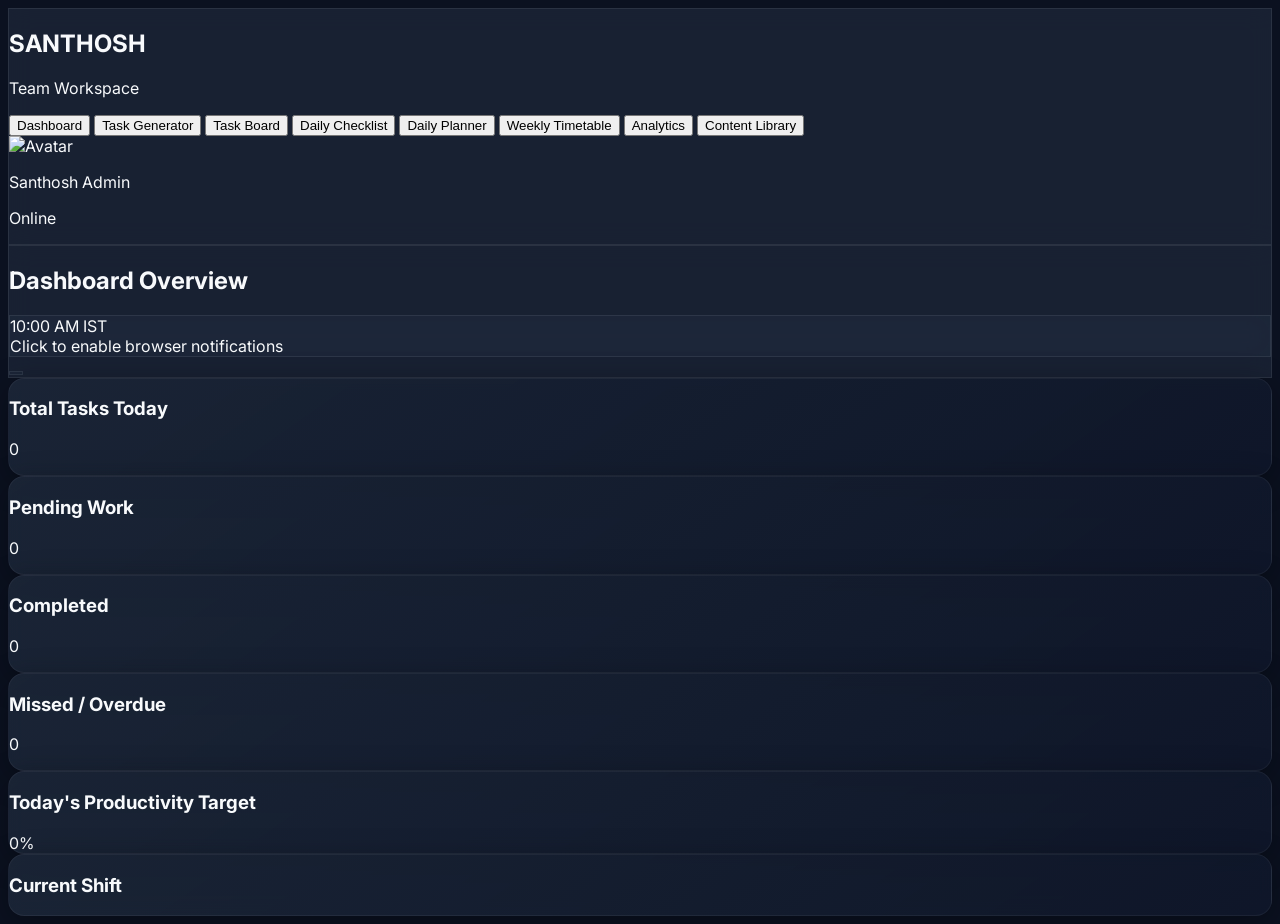
==== ALP Task/index.html @ 0aaf1f65 "Create index.html" ====
<!DOCTYPE html>
<html lang="en" class="dark">
<head>
    <meta charset="UTF-8">
    <meta name="viewport" content="width=device-width, initial-scale=1.0">
    <title>Santhosh Team | Operations Hub</title>
    
    <!-- Tailwind CSS -->
    <script src="https://cdn.tailwindcss.com"></script>
    <script>
        tailwind.config = {
            darkMode: 'class',
            theme: {
                extend: {
                    colors: {
                        dark: '#0f172a',
                        darker: '#0b1120',
                        primary: '#6366f1',
                        accent: '#8b5cf6',
                        success: '#10b981',
                        warning: '#f59e0b',
                        danger: '#ef4444'
                    },
                    fontFamily: {
                        sans: ['Inter', 'sans-serif'],
                    }
                }
            }
        }
    </script>
    
    <!-- Phosphor Icons & Chart.js & Fonts -->
    <script src="https://unpkg.com/@phosphor-icons/web"></script>
    <script src="https://cdn.jsdelivr.net/npm/chart.js"></script>
    <link href="https://fonts.googleapis.com/css2?family=Inter:wght@300;400;500;600;700&display=swap" rel="stylesheet">
    
    <style>
        body { font-family: 'Inter', sans-serif; background-color: #0b1120; color: #f8fafc; }
        
        .glass { background: rgba(30, 41, 59, 0.7); backdrop-filter: blur(12px); -webkit-backdrop-filter: blur(12px); border: 1px solid rgba(255, 255, 255, 0.08); }
        .glass-card { background: linear-gradient(145deg, rgba(30,41,59,0.8) 0%, rgba(15,23,42,0.9) 100%); box-shadow: 0 8px 32px 0 rgba(0, 0, 0, 0.3); backdrop-filter: blur(8px); border: 1px solid rgba(255, 255, 255, 0.05); border-radius: 1rem; }

        ::-webkit-scrollbar { width: 6px; height: 6px; }
        ::-webkit-scrollbar-track { background: #0f172a; }
        ::-webkit-scrollbar-thumb { background: #334155; border-radius: 3px; }
        ::-webkit-scrollbar-thumb:hover { background: #475569; }

        .kanban-col-content { min-height: 200px; max-height: calc(100vh - 280px); overflow-y: auto; padding-bottom: 2rem; }
        .view-section { display: none; animation: fadeIn 0.3s ease-in-out; }
        .view-section.active { display: block; }
        @keyframes fadeIn { from { opacity: 0; transform: translateY(5px); } to { opacity: 1; transform: translateY(0); } }

        .task-card { transition: transform 0.2s, box-shadow 0.2s; }
        .task-card:hover { transform: translateY(-2px); box-shadow: 0 4px 12px rgba(0,0,0,0.2); }

        /* Smooth checkbox transition */
        .strike-transition { transition: color 0.3s ease, text-decoration-color 0.3s ease; }

        #toast-container { position: fixed; bottom: 20px; right: 20px; z-index: 9999; display: flex; flex-direction: column; gap: 10px; }
        .toast { padding: 12px 20px; border-radius: 8px; background: #1e293b; color: white; box-shadow: 0 10px 15px -3px rgba(0,0,0,0.5); border-left: 4px solid #6366f1; animation: slideIn 0.3s ease-out forwards, fadeOut 0.3s ease-in forwards 3s; display: flex; align-items: center; gap: 10px; }
        .toast.success { border-color: #10b981; }
        .toast.error { border-color: #ef4444; }
        .toast.warning { border-color: #f59e0b; }
        @keyframes slideIn { from { transform: translateX(100%); opacity: 0; } to { transform: translateX(0); opacity: 1; } }
        @keyframes fadeOut { from { opacity: 1; } to { opacity: 0; } }
    </style>
</head>
<body class="h-screen overflow-hidden flex">

    <aside class="w-64 glass border-r border-slate-800 flex flex-col justify-between h-full z-20 shrink-0 hidden md:flex transition-all duration-300">
        <div>
            <div class="h-20 flex items-center px-6 border-b border-slate-800/50">
                <div class="w-10 h-10 rounded-xl bg-gradient-to-br from-primary to-accent flex items-center justify-center shadow-lg shadow-primary/30">
                    <i class="ph-bold ph-planet text-white text-xl"></i>
                </div>
                <div class="ml-3">
                    <h1 class="text-sm font-bold tracking-wide text-white">SANTHOSH</h1>
                    <p class="text-xs text-slate-400">Team Workspace</p>
                </div>
            </div>

            <nav class="p-4 space-y-1 mt-4">
                <button onclick="switchView('dashboard')" class="nav-link active w-full flex items-center gap-3 px-4 py-3 bg-white/10 text-white font-medium hover:bg-white/5 rounded-xl transition-colors">
                    <i class="ph ph-squares-four text-xl"></i> Dashboard
                </button>
                <button onclick="switchView('generator')" class="nav-link w-full flex items-center gap-3 px-4 py-3 text-slate-400 hover:text-white hover:bg-white/5 rounded-xl transition-colors">
                    <i class="ph ph-magic-wand text-xl"></i> Task Generator
                </button>
                <button onclick="switchView('kanban')" class="nav-link w-full flex items-center gap-3 px-4 py-3 text-slate-400 hover:text-white hover:bg-white/5 rounded-xl transition-colors">
                    <i class="ph ph-kanban text-xl"></i> Task Board
                </button>
                <button onclick="switchView('checklist')" class="nav-link w-full flex items-center gap-3 px-4 py-3 text-slate-400 hover:text-white hover:bg-white/5 rounded-xl transition-colors">
                    <i class="ph ph-check-square-offset text-xl"></i> Daily Checklist
                </button>
                <button onclick="switchView('planner')" class="nav-link w-full flex items-center gap-3 px-4 py-3 text-slate-400 hover:text-white hover:bg-white/5 rounded-xl transition-colors">
                    <i class="ph ph-calendar-check text-xl"></i> Daily Planner
                </button>
                <button onclick="switchView('timetable')" class="nav-link w-full flex items-center gap-3 px-4 py-3 text-slate-400 hover:text-white hover:bg-white/5 rounded-xl transition-colors">
                    <i class="ph ph-table text-xl"></i> Weekly Timetable
                </button>
                <button onclick="switchView('analytics')" class="nav-link w-full flex items-center gap-3 px-4 py-3 text-slate-400 hover:text-white hover:bg-white/5 rounded-xl transition-colors">
                    <i class="ph ph-chart-line-up text-xl"></i> Analytics
                </button>
                <button onclick="switchView('content')" class="nav-link w-full flex items-center gap-3 px-4 py-3 text-slate-400 hover:text-white hover:bg-white/5 rounded-xl transition-colors">
                    <i class="ph ph-video-camera text-xl"></i> Content Library
                </button>
            </nav>
        </div>

        <div class="p-4 border-t border-slate-800/50">
            <div class="flex items-center gap-3 px-4 py-2 hover:bg-white/5 rounded-xl transition cursor-pointer">
                <img src="https://api.dicebear.com/7.x/avataaars/svg?seed=Santhosh&backgroundColor=6366f1" class="w-10 h-10 rounded-full bg-slate-800 border border-slate-600" alt="Avatar">
                <div>
                    <p class="text-sm font-semibold text-white">Santhosh Admin</p>
                    <p class="text-xs text-success flex items-center gap-1"><span class="w-2 h-2 rounded-full bg-success"></span> Online</p>
                </div>
            </div>
        </div>
    </aside>

    <main class="flex-1 flex flex-col h-full relative overflow-hidden bg-[url('https://www.transparenttextures.com/patterns/cubes.png')] bg-fixed">
        <header class="h-20 glass border-b border-slate-800 flex items-center justify-between px-8 z-10 sticky top-0">
            <h2 id="page-title" class="text-2xl font-bold bg-clip-text text-transparent bg-gradient-to-r from-white to-slate-400">Dashboard Overview</h2>
            
            <div class="flex items-center gap-4">
                <div class="glass px-4 py-2 rounded-full text-sm font-medium flex items-center gap-2 border-slate-700 tooltip relative group cursor-pointer" onclick="requestNotificationPermission()">
                    <i class="ph ph-clock text-accent"></i>
                    <span id="current-time">10:00 AM</span>
                    <span class="text-xs text-slate-400 ml-1 font-mono">IST</span>
                    <div class="absolute top-full right-0 mt-2 w-48 p-2 bg-slate-800 border border-slate-700 rounded shadow-lg text-xs text-white opacity-0 group-hover:opacity-100 transition-opacity pointer-events-none z-50">
                        Click to enable browser notifications
                    </div>
                </div>
                <button class="w-10 h-10 rounded-full glass hover:bg-white/10 flex items-center justify-center transition border-slate-700 relative" onclick="showToast('You are fully caught up!', 'info')">
                    <i class="ph ph-bell text-xl"></i>
                    <span class="absolute top-2 right-2 w-2 h-2 bg-danger rounded-full animate-pulse" id="notification-dot"></span>
                </button>
            </div>
        </header>

        <div class="flex-1 overflow-y-auto p-8 relative z-0">

            <div id="view-dashboard" class="view-section active space-y-6">
                <div class="grid grid-cols-1 md:grid-cols-2 lg:grid-cols-4 gap-6">
                    <div class="glass-card p-6 border-t-4 border-t-primary relative overflow-hidden group">
                        <div class="absolute -right-4 -top-4 text-white/5 text-8xl group-hover:scale-110 transition-transform"><i class="ph-fill ph-check-circle"></i></div>
                        <h3 class="text-slate-400 text-sm font-medium mb-1">Total Tasks Today</h3>
                        <p class="text-3xl font-bold text-white" id="kpi-total">0</p>
                    </div>
                    <div class="glass-card p-6 border-t-4 border-t-warning relative overflow-hidden group">
                        <div class="absolute -right-4 -top-4 text-white/5 text-8xl group-hover:scale-110 transition-transform"><i class="ph-fill ph-hourglass-high"></i></div>
                        <h3 class="text-slate-400 text-sm font-medium mb-1">Pending Work</h3>
                        <p class="text-3xl font-bold text-white" id="kpi-pending">0</p>
                    </div>
                    <div class="glass-card p-6 border-t-4 border-t-success relative overflow-hidden group">
                        <div class="absolute -right-4 -top-4 text-white/5 text-8xl group-hover:scale-110 transition-transform"><i class="ph-fill ph-rocket-launch"></i></div>
                        <h3 class="text-slate-400 text-sm font-medium mb-1">Completed</h3>
                        <p class="text-3xl font-bold text-white" id="kpi-completed">0</p>
                    </div>
                    <div class="glass-card p-6 border-t-4 border-t-danger relative overflow-hidden group">
                        <div class="absolute -right-4 -top-4 text-white/5 text-8xl group-hover:scale-110 transition-transform"><i class="ph-fill ph-warning-circle"></i></div>
                        <h3 class="text-slate-400 text-sm font-medium mb-1">Missed / Overdue</h3>
                        <p class="text-3xl font-bold text-white" id="kpi-missed">0</p>
                    </div>
                </div>

                <div class="grid grid-cols-1 lg:grid-cols-3 gap-6">
                    <div class="glass-card p-6 lg:col-span-2 flex flex-col justify-center">
                        <h3 class="text-lg font-semibold mb-4 flex items-center gap-2"><i class="ph ph-trend-up text-primary"></i> Today's Productivity Target</h3>
                        <div class="relative w-full h-8 bg-slate-800 rounded-full overflow-hidden border border-slate-700">
                            <div id="progress-bar" class="absolute top-0 left-0 h-full bg-gradient-to-r from-primary to-accent transition-all duration-1000 ease-out flex items-center justify-end px-3" style="width: 0%;">
                                <span class="text-xs font-bold text-white drop-shadow-md" id="progress-text">0%</span>
                            </div>
                        </div>
                    </div>
                    <div class="glass-card p-6">
                        <h3 class="text-lg font-semibold mb-4">Current Shift</h3>
                        <div class="space-y-4" id="shift-indicator">
                            <!-- Populated via JS based on actual time -->
                        </div>
                    </div>
                </div>
            </div>

            <div id="view-generator" class="view-section">
                <div class="max-w-3xl mx-auto space-y-6 mt-10">
                    <div class="glass-card p-8 text-center">
                        <div class="w-16 h-16 rounded-full bg-primary/20 flex items-center justify-center mx-auto mb-4 border border-primary/30">
                            <i class="ph ph-robot text-3xl text-primary"></i>
                        </div>
                        <h2 class="text-2xl font-bold text-white mb-2">Automated Task Generation</h2>
                        <p class="text-slate-400 mb-8 max-w-lg mx-auto">Select a date below. The system will automatically read your Artist Schedule and generate the correct number of post requirements for every single platform.</p>
                        
                        <div class="flex flex-col sm:flex-row items-center justify-center gap-4">
                            <input type="date" id="generate-date" class="px-4 py-3 rounded-xl bg-slate-800 border border-slate-600 text-white focus:outline-none focus:border-primary w-full sm:w-auto" onchange="document.getElementById('kanban-date').value = this.value; loadTasksForDate();">
                            <button onclick="generateTasks(event)" class="px-6 py-3 rounded-xl bg-gradient-to-r from-primary to-accent text-white font-bold hover:shadow-lg hover:shadow-primary/40 transition-all active:scale-95 flex items-center gap-2 w-full sm:w-auto justify-center shadow-lg">
                                <i class="ph-bold ph-lightning"></i> Generate Workflow
                            </button>
                        </div>
                    </div>
                </div>
            </div>

            <div id="view-kanban" class="view-section h-full flex flex-col">
                <div class="flex justify-between items-center mb-6">
                    <div class="flex items-center gap-3">
                        <div class="glass px-3 py-2 rounded-lg flex items-center gap-2 border-slate-700">
                            <i class="ph ph-calendar text-slate-400"></i>
                            <input type="date" id="kanban-date" class="bg-transparent text-sm text-white focus:outline-none cursor-pointer" onchange="loadTasksForDate()">
                        </div>
                    </div>
                </div>

                <div class="grid grid-cols-1 md:grid-cols-4 gap-4 flex-1 pb-10">
                    <div class="glass-card flex flex-col h-full bg-slate-900/50">
                        <div class="p-3 border-b border-slate-800 flex justify-between items-center bg-slate-800/30 rounded-t-xl">
                            <h3 class="font-bold text-slate-300 flex items-center gap-2"><div class="w-2 h-2 rounded-full bg-slate-400"></div> Pending</h3>
                            <span class="text-xs font-mono bg-slate-800 px-2 py-1 rounded text-slate-400" id="count-pending">0</span>
                        </div>
                        <div class="p-3 kanban-col-content flex-1 space-y-3" id="col-pending" data-status="Pending"></div>
                    </div>
                    <div class="glass-card flex flex-col h-full bg-slate-900/50">
                        <div class="p-3 border-b border-slate-800 flex justify-between items-center bg-warning/10 rounded-t-xl">
                            <h3 class="font-bold text-warning flex items-center gap-2"><div class="w-2 h-2 rounded-full bg-warning animate-pulse"></div> In Progress</h3>
                            <span class="text-xs font-mono bg-slate-800 px-2 py-1 rounded text-warning" id="count-inprogress">0</span>
                        </div>
                        <div class="p-3 kanban-col-content flex-1 space-y-3" id="col-inprogress" data-status="In Progress"></div>
                    </div>
                    <div class="glass-card flex flex-col h-full bg-slate-900/50">
                        <div class="p-3 border-b border-slate-800 flex justify-between items-center bg-success/10 rounded-t-xl">
                            <h3 class="font-bold text-success flex items-center gap-2"><div class="w-2 h-2 rounded-full bg-success"></div> Completed</h3>
                            <span class="text-xs font-mono bg-slate-800 px-2 py-1 rounded text-success" id="count-completed">0</span>
                        </div>
                        <div class="p-3 kanban-col-content flex-1 space-y-3" id="col-completed" data-status="Completed"></div>
                    </div>
                    <div class="glass-card flex flex-col h-full bg-slate-900/50">
                        <div class="p-3 border-b border-slate-800 flex justify-between items-center bg-danger/10 rounded-t-xl">
                            <h3 class="font-bold text-danger flex items-center gap-2"><div class="w-2 h-2 rounded-full bg-danger"></div> Missed</h3>
                            <span class="text-xs font-mono bg-slate-800 px-2 py-1 rounded text-danger" id="count-missed">0</span>
                        </div>
                        <div class="p-3 kanban-col-content flex-1 space-y-3" id="col-missed" data-status="Missed"></div>
                    </div>
                </div>
            </div>

            <div id="view-checklist" class="view-section h-full flex flex-col">
                <div class="glass-card p-6 mb-6 flex flex-col sm:flex-row justify-between items-start sm:items-center gap-4">
                    <div>
                        <h2 class="text-xl font-bold text-white mb-1">Chronological Posting Timeline</h2>
                        <p class="text-sm text-slate-400">Follow this prioritized sequence from 10:00 AM to 6:00 PM. Check off tasks as you post them.</p>
                    </div>
                    <div class="glass px-3 py-2 rounded-lg flex items-center gap-2 border-slate-700">
                        <i class="ph ph-calendar text-slate-400"></i>
                        <input type="date" id="checklist-date" class="bg-transparent text-sm text-white focus:outline-none cursor-pointer" onchange="loadChecklistForDate()">
                    </div>
                </div>
                
                <!-- Timeline injects here without full re-renders on checkbox clicks! -->
                <div class="flex-1 overflow-y-auto pr-2 pb-10" id="checklist-container"></div>
            </div>

            <div id="view-planner" class="view-section">
                <div class="glass-card p-6 mb-6">
                    <h2 class="text-xl font-bold text-white mb-1">Team Assignments</h2>
                    <p class="text-sm text-slate-400">Allocate tasks to team members for the current shifts.</p>
                </div>
                <div class="bg-slate-800/40 rounded-xl border border-slate-700 overflow-hidden">
                    <table class="w-full text-left border-collapse">
                        <thead>
                            <tr class="bg-slate-800/80 text-xs uppercase tracking-wider text-slate-400 border-b border-slate-700">
                                <th class="p-4">Task Details</th>
                                <th class="p-4">Platform</th>
                                <th class="p-4">Artist Scheduled</th>
                                <th class="p-4">Shift</th>
                                <th class="p-4">Assignee</th>
                            </tr>
                        </thead>
                        <tbody id="planner-body" class="divide-y divide-slate-800/50 text-sm"></tbody>
                    </table>
                </div>
            </div>

            <div id="view-timetable" class="view-section">
                <div class="glass-card overflow-hidden">
                    <div class="bg-gradient-to-r from-orange-500 to-amber-500 p-4 text-center border-b border-slate-700">
                        <h2 class="text-lg font-bold text-white shadow-sm">Weekly Video Posting Timetable (Santhosh Team)</h2>
                    </div>
                    <div class="overflow-x-auto">
                        <table class="w-full text-left border-collapse">
                            <thead>
                                <tr class="bg-amber-200/10 text-sm font-semibold text-amber-200 border-b border-slate-700">
                                    <th class="p-4 border-r border-slate-700/50 w-1/4">Day</th>
                                    <th class="p-4 border-r border-slate-700/50 w-1/4"><i class="ph-fill ph-youtube-logo text-red-500 text-lg"></i> YouTube (YT)</th>
                                    <th class="p-4 border-r border-slate-700/50 w-1/4"><i class="ph-fill ph-facebook-logo text-blue-500 text-lg"></i> Facebook (FB)</th>
                                    <th class="p-4 w-1/4"><i class="ph-fill ph-instagram-logo text-pink-500 text-lg"></i> Instagram (IG)</th>
                                </tr>
                            </thead>
                            <tbody class="text-sm text-slate-300 divide-y divide-slate-700/50" id="timetable-body">
                                <tr class="transition" data-day="0"><td class="p-4 font-bold text-white border-r border-slate-700/50">Sunday</td><td class="p-4 border-r border-slate-700/50">Volunteer 1</td><td class="p-4 border-r border-slate-700/50">ShanthiDevi Mam</td><td class="p-4">PothuvudaiMoorthy Sir</td></tr>
                                <tr class="transition" data-day="1"><td class="p-4 font-bold text-white border-r border-slate-700/50">Monday</td><td class="p-4 border-r border-slate-700/50">SathyaNarayanan Sir</td><td class="p-4 border-r border-slate-700/50">Volunteer 2</td><td class="p-4">ShanthiDevi Mam</td></tr>
                                <tr class="transition" data-day="2"><td class="p-4 font-bold text-white border-r border-slate-700/50">Tuesday</td><td class="p-4 border-r border-slate-700/50">Arularasi Mam</td><td class="p-4 border-r border-slate-700/50">PothuvudaiMoorthy Sir</td><td class="p-4">SathyaNarayanan Sir</td></tr>
                                <tr class="transition" data-day="3"><td class="p-4 font-bold text-white border-r border-slate-700/50">Wednesday</td><td class="p-4 border-r border-slate-700/50">PothuvudaiMoorthy Sir</td><td class="p-4 border-r border-slate-700/50">ShanthiDevi Mam</td><td class="p-4">Volunteer 1</td></tr>
                                <tr class="transition" data-day="4"><td class="p-4 font-bold text-white border-r border-slate-700/50">Thursday</td><td class="p-4 border-r border-slate-700/50">ShanthiDevi Mam</td><td class="p-4 border-r border-slate-700/50">SathyaNarayanan Sir</td><td class="p-4">Volunteer 2</td></tr>
                                <tr class="transition" data-day="5"><td class="p-4 font-bold text-white border-r border-slate-700/50">Friday</td><td class="p-4 border-r border-slate-700/50">Volunteer 2</td><td class="p-4 border-r border-slate-700/50">Volunteer 1</td><td class="p-4">Arularasi Mam</td></tr>
                                <tr class="transition" data-day="6"><td class="p-4 font-bold text-white border-r border-slate-700/50">Saturday</td><td class="p-4 border-r border-slate-700/50">SathyaNarayanan Sir</td><td class="p-4 border-r border-slate-700/50">Arularasi Mam</td><td class="p-4">PothuvudaiMoorthy Sir</td></tr>
                            </tbody>
                        </table>
                    </div>
                </div>
            </div>

            <div id="view-analytics" class="view-section space-y-6">
                <div class="grid grid-cols-1 lg:grid-cols-2 gap-6">
                    <div class="glass-card p-6"><h3 class="text-lg font-semibold mb-4 text-white">Platform Distribution</h3><div class="h-64 flex justify-center"><canvas id="platformChart"></canvas></div></div>
                    <div class="glass-card p-6"><h3 class="text-lg font-semibold mb-4 text-white">Weekly Upload Trend</h3><div class="h-64"><canvas id="trendChart"></canvas></div></div>
                </div>
            </div>

            <div id="view-content" class="view-section">
                <div class="glass-card p-6 flex flex-col sm:flex-row justify-between items-center gap-4 mb-6">
                    <div class="relative w-full sm:w-96">
                        <i class="ph ph-magnifying-glass absolute left-3 top-3 text-slate-400 text-lg"></i>
                        <input type="text" id="search-content" placeholder="Search accounts, artists..." class="w-full pl-10 pr-4 py-2 bg-slate-800 border border-slate-600 rounded-xl text-white outline-none focus:border-primary transition">
                    </div>
                    <button onclick="exportToCSV()" class="px-4 py-2 bg-slate-800 hover:bg-slate-700 text-white text-sm font-medium rounded-xl border border-slate-600 flex items-center gap-2 transition">
                        <i class="ph ph-download-simple"></i> Export CSV
                    </button>
                </div>
                <div class="glass-card overflow-hidden">
                    <table class="w-full text-left border-collapse">
                        <thead class="bg-slate-800/50 text-xs uppercase text-slate-400">
                            <tr><th class="p-4">Task Name & Date</th><th class="p-4">Account</th><th class="p-4">Artist</th><th class="p-4">Status</th></tr>
                        </thead>
                        <tbody id="content-library-body" class="divide-y divide-slate-800/50 text-sm text-slate-300"></tbody>
                    </table>
                </div>
            </div>

        </div>
    </main>

    <div id="toast-container"></div>

    <script>
        window.appState = {
            tasks: [],
            checklists: {}, 
            currentDate: new Date().toLocaleDateString('en-CA', { timeZone: 'Asia/Kolkata' }), // YYYY-MM-DD IST
            charts: {},
            alertsTriggered: {}
        };

        const ARTIST_SCHEDULE = {
            0: { YT: 'Volunteer 1', FB: 'ShanthiDevi Mam', IG: 'PothuvudaiMoorthy Sir' },
            1: { YT: 'SathyaNarayanan Sir', FB: 'Volunteer 2', IG: 'ShanthiDevi Mam' },
            2: { YT: 'Arularasi Mam', FB: 'PothuvudaiMoorthy Sir', IG: 'SathyaNarayanan Sir' },
            3: { YT: 'PothuvudaiMoorthy Sir', FB: 'ShanthiDevi Mam', IG: 'Volunteer 1' },
            4: { YT: 'ShanthiDevi Mam', FB: 'SathyaNarayanan Sir', IG: 'Volunteer 2' },
            5: { YT: 'Volunteer 2', FB: 'Volunteer 1', IG: 'Arularasi Mam' },
            6: { YT: 'SathyaNarayanan Sir', FB: 'Arularasi Mam', IG: 'PothuvudaiMoorthy Sir' }
        };

        const ACCOUNTS = [
            { name: 'IG - pm_vlogs.offical', platform: 'IG', priority: 'High', daily: 3, icon: 'instagram-logo', url: 'https://instagram.com/pm_vlogs.offical' },
            { name: 'SHARECHAT ALP Astrology', platform: 'ShareChat', priority: 'High', daily: 3, icon: 'share-network', url: 'https://sharechat.com/' },
            { name: 'Threads ALP Astrology', platform: 'Threads', priority: 'High', daily: 3, icon: 'threads-logo', url: 'https://threads.net/' },
            { name: 'SASTI TV', platform: 'YT', priority: 'Normal', daily: 2, icon: 'youtube-logo', url: 'https://youtube.com/c/sastitv' },
            { name: 'SIDDHAR BOOMI', platform: 'YT', priority: 'Normal', daily: 2, icon: 'youtube-logo', url: 'https://youtube.com/c/siddharboomi' },
            { name: 'Kandathum Kettathum', platform: 'YT', priority: 'Normal', daily: 2, icon: 'youtube-logo', url: 'https://youtube.com/' },
            { name: 'FB- வாக்கு யோகி', platform: 'FB', priority: 'Normal', daily: 2, icon: 'facebook-logo', url: 'https://facebook.com/' },
            { name: 'FB- ALP SASTI TV', platform: 'FB', priority: 'Normal', daily: 2, icon: 'facebook-logo', url: 'https://facebook.com/' },
            { name: 'FB-அட்சய லக்ன பத்ததி ஜோதிடம்', platform: 'FB', priority: 'Normal', daily: 2, icon: 'facebook-logo', url: 'https://facebook.com/' },
            { name: 'FB-நம் ஜோதிடம்', platform: 'FB', priority: 'Normal', daily: 2, icon: 'facebook-logo', url: 'https://facebook.com/' },
            { name: 'FB-ALP Astrology', platform: 'FB', priority: 'Normal', daily: 2, icon: 'facebook-logo', url: 'https://facebook.com/' },
            { name: 'FB-Vakkuyogi', platform: 'FB', priority: 'Normal', daily: 2, icon: 'facebook-logo', url: 'https://facebook.com/' },
            { name: 'alp astrology official', platform: 'IG', priority: 'Normal', daily: 2, icon: 'instagram-logo', url: 'https://instagram.com/' },
            { name: 'TELEGRAM - ALP Astrology', platform: 'Telegram', priority: 'Normal', daily: 2, icon: 'telegram-logo', url: 'https://web.telegram.org/' },
            { name: 'BLOGGER - ALP Astrology', platform: 'Blogger', priority: 'Normal', daily: 2, icon: 'article', url: 'https://blogger.com/' }
        ];

        const TIMELINE_SCHEDULE = [
            { startH: 10, startM: 0, endH: 11, endM: 30, time: '10:00 AM - 11:30 AM', title: '🔥 Priority 1: Morning High-Impact', desc: 'Post to highest priority accounts.', suffix: 'Post 1 (Morning)', accounts: ['IG - pm_vlogs.offical', 'SHARECHAT ALP Astrology', 'Threads ALP Astrology', 'SASTI TV', 'SIDDHAR BOOMI', 'Kandathum Kettathum'] },
            { startH: 11, startM: 30, endH: 13, endM: 0, time: '11:30 AM - 01:00 PM', title: '📱 Priority 2: Standard Morning Posts', desc: 'Complete standard updates.', suffix: 'Post 1 (Mid-Day)', accounts: ['FB- வாக்கு யோகி', 'FB- ALP SASTI TV', 'FB-அட்சய லக்ன பத்ததி ஜோதிடம்', 'FB-நம் ஜோதிடம்', 'FB-ALP Astrology', 'FB-Vakkuyogi', 'alp astrology official', 'TELEGRAM - ALP Astrology', 'BLOGGER - ALP Astrology'] },
            { startH: 13, startM: 0, endH: 14, endM: 0, time: '01:00 PM - 02:00 PM', title: '🍱 Lunch Break', desc: 'Rest and recharge.', suffix: '', accounts: [], isBreak: true },
            { startH: 14, startM: 0, endH: 15, endM: 30, time: '02:00 PM - 03:30 PM', title: '🔥 Priority 3: Afternoon High-Impact', desc: 'Second post for high priority.', suffix: 'Post 2 (Afternoon)', accounts: ['IG - pm_vlogs.offical', 'SHARECHAT ALP Astrology', 'Threads ALP Astrology', 'SASTI TV', 'SIDDHAR BOOMI', 'Kandathum Kettathum'] },
            { startH: 15, startM: 30, endH: 17, endM: 0, time: '03:30 PM - 05:00 PM', title: '📱 Priority 4: Standard Afternoon Posts', desc: 'Second post for Facebook etc.', suffix: 'Post 2 (Evening)', accounts: ['FB- வாக்கு யோகி', 'FB- ALP SASTI TV', 'FB-அட்சய லக்ன பத்ததி ஜோதிடம்', 'FB-நம் ஜோதிடம்', 'FB-ALP Astrology', 'FB-Vakkuyogi', 'alp astrology official', 'TELEGRAM - ALP Astrology', 'BLOGGER - ALP Astrology'] },
            { startH: 17, startM: 0, endH: 18, endM: 0, time: '05:00 PM - 06:00 PM', title: '🚀 Priority 5: Final Wrap-up', desc: 'Third post for High Priority accounts.', suffix: 'Post 3 (Wrap-up)', accounts: ['IG - pm_vlogs.offical', 'SHARECHAT ALP Astrology', 'Threads ALP Astrology'] }
        ];

        function getISTDateObj() {
            let d = new Date();
            let utc = d.getTime() + (d.getTimezoneOffset() * 60000);
            return new Date(utc + (3600000 * 5.5)); // IST offset
        }

        function loadData() {
            const storedTasks = localStorage.getItem('santhosh_tasks');
            if (storedTasks) window.appState.tasks = JSON.parse(storedTasks);
            
            const storedChecklists = localStorage.getItem('santhosh_checklists');
            if (storedChecklists) window.appState.checklists = JSON.parse(storedChecklists);
            
            const storedAlerts = localStorage.getItem('santhosh_alerts');
            if (storedAlerts) {
                const alertsData = JSON.parse(storedAlerts);
                if (alertsData.date === window.appState.currentDate) {
                    window.appState.alertsTriggered = alertsData.triggered;
                } else {
                    window.appState.alertsTriggered = {};
                }
            }

            // Sync Inputs
            document.getElementById('kanban-date').value = window.appState.currentDate;
            document.getElementById('generate-date').value = window.appState.currentDate;
            document.getElementById('checklist-date').value = window.appState.currentDate;

            renderUI();
            
            // Build checklist DOM once
            buildChecklistDOM();
            updateChecklistBadges(); // Sync UI styles based on IST
        }

        function saveData() {
            localStorage.setItem('santhosh_tasks', JSON.stringify(window.appState.tasks));
            renderUI();
        }

        window.generateTasks = function(e) {
            const dateStr = document.getElementById('generate-date').value;
            if(!dateStr) return showToast("Please select a date.", "error");

            const btn = e ? e.currentTarget : null;
            if(btn) { btn.innerHTML = `<i class="ph ph-spinner animate-spin"></i> Generating...`; btn.disabled = true; }

            const dayOfWeek = new Date(dateStr).getDay();
            const scheduleForDay = ARTIST_SCHEDULE[dayOfWeek];
            
            if (window.appState.tasks.filter(t => t.date === dateStr).length > 0) {
                showToast(`Tasks for ${dateStr} already generated!`, "warning");
                if(btn) { btn.innerHTML = `<i class="ph-bold ph-lightning"></i> Generate Workflow`; btn.disabled = false; }
                switchView(null, 'kanban');
                return;
            }

            let generatedCount = 0;
            for (const acc of ACCOUNTS) {
                let artist = scheduleForDay[acc.platform] || 'Team Volunteer';
                for(let i=1; i<=acc.daily; i++) {
                    const shift = i % 2 !== 0 ? 'Morning Session (10-1)' : 'Afternoon Session (2-5)';
                    window.appState.tasks.push({
                        id: 'task_' + Date.now().toString(36) + Math.random().toString(36).substring(2),
                        title: `Upload ${acc.platform} Content #${i}`, account: acc.name, platform: acc.platform,
                        artist: artist, status: 'Pending', date: dateStr, shift: shift,
                        assignee: shift.includes('Morning') ? 'Santhosh' : 'Volunteer', priority: acc.priority,
                        icon: acc.icon, createdAt: new Date().toISOString()
                    });
                    generatedCount++;
                }
            }
            saveData();
            showToast(`Successfully generated ${generatedCount} tasks!`, "success");
            if(btn) { btn.innerHTML = `<i class="ph-bold ph-lightning"></i> Generate Workflow`; btn.disabled = false; }
            switchView('kanban');
        };

        function renderUI() {
            const todaysTasks = window.appState.tasks.filter(t => t.date === window.appState.currentDate);
            updateDashboard(todaysTasks);
            updateKanban(todaysTasks);
            updatePlanner(todaysTasks);
            updateContentLibrary(window.appState.tasks);
            initCharts(window.appState.tasks);
        }

        function getPlatformColorClass(platform) {
            const map = {
                'YT': 'text-red-500 bg-red-500/10 border-red-500/20', 'FB': 'text-blue-500 bg-blue-500/10 border-blue-500/20',
                'IG': 'text-pink-500 bg-pink-500/10 border-pink-500/20', 'ShareChat': 'text-yellow-500 bg-yellow-500/10 border-yellow-500/20',
                'Threads': 'text-white bg-white/10 border-white/20', 'Telegram': 'text-cyan-500 bg-cyan-500/10 border-cyan-500/20',
                'Blogger': 'text-orange-500 bg-orange-500/10 border-orange-500/20'
            };
            return map[platform] || 'text-slate-300 bg-slate-800 border-slate-700';
        }

        function updateDashboard(tasks) {
            const total = tasks.length;
            const completed = tasks.filter(t => t.status === 'Completed').length;
            document.getElementById('kpi-total').innerText = total;
            document.getElementById('kpi-pending').innerText = tasks.filter(t => t.status === 'Pending' || t.status === 'In Progress').length;
            document.getElementById('kpi-completed').innerText = completed;
            document.getElementById('kpi-missed').innerText = tasks.filter(t => t.status === 'Missed').length;

            let pct = total > 0 ? Math.round((completed / total) * 100) : 0;
            document.getElementById('progress-bar').style.width = `${pct}%`;
            document.getElementById('progress-text').innerText = `${pct}%`;

            // Active Shift Indicator based on IST
            const now = getISTDateObj();
            const hr = now.getHours();
            let shiftHtml = '';
            if (hr >= 10 && hr < 14) {
                shiftHtml = `<div class="flex justify-between items-center p-3 rounded-lg bg-slate-800/50 border border-slate-700"><div><p class="text-sm font-bold text-white">Morning Session</p><p class="text-xs text-slate-400">10:00 AM - 1:00 PM</p></div><span class="px-2 py-1 bg-primary/20 text-primary text-xs rounded font-bold">Active</span></div>`;
            } else if (hr >= 14 && hr < 18) {
                shiftHtml = `<div class="flex justify-between items-center p-3 rounded-lg bg-slate-800/50 border border-slate-700"><div><p class="text-sm font-bold text-white">Afternoon Session</p><p class="text-xs text-slate-400">2:00 PM - 5:00 PM</p></div><span class="px-2 py-1 bg-primary/20 text-primary text-xs rounded font-bold">Active</span></div>`;
            } else {
                shiftHtml = `<div class="flex justify-between items-center p-3 rounded-lg bg-slate-800/20 border border-slate-700/50 opacity-60"><div><p class="text-sm font-bold text-white">Off Shift</p><p class="text-xs text-slate-400">Resting</p></div><span class="px-2 py-1 bg-slate-700 text-slate-300 text-xs rounded font-bold">Offline</span></div>`;
            }
            document.getElementById('shift-indicator').innerHTML = shiftHtml;
        }

        function updateKanban(tasks) {
            const cols = { 'Pending': '', 'In Progress': '', 'Completed': '', 'Missed': '' };
            const counts = { 'Pending': 0, 'In Progress': 0, 'Completed': 0, 'Missed': 0 };
            
            if(tasks.length === 0) {
                cols['Pending'] = `<div class="text-center p-6 text-slate-500 border border-dashed border-slate-700 rounded-xl"><i class="ph ph-magic-wand text-3xl mb-2"></i><p class="text-sm">No tasks. Generate some!</p></div>`;
            } else {
                tasks.forEach(t => {
                    if(cols[t.status] !== undefined) {
                        const pfColors = getPlatformColorClass(t.platform);
                        cols[t.status] += `
                            <div class="task-card bg-slate-800 border border-slate-700 rounded-xl p-4 shadow-sm hover:border-slate-500 relative" id="${t.id}">
                                <div class="flex justify-between items-start mb-2">
                                    <span class="text-[10px] font-bold uppercase tracking-wider px-2 py-1 rounded border ${pfColors}"><i class="ph ph-${t.icon}"></i> ${t.platform}</span>
                                    <div class="w-6 h-6 rounded-full bg-slate-700 flex items-center justify-center text-xs border border-slate-600">${t.assignee.charAt(0)}</div>
                                </div>
                                <h4 class="text-sm font-semibold text-white mb-1 leading-tight">${t.title}</h4>
                                <p class="text-xs text-slate-400 mb-3 truncate">${t.account}</p>
                                
                                <div class="mt-3 pt-3 border-t border-slate-700/50 flex justify-between items-center gap-2">
                                    <select onchange="updateTaskStatus('${t.id}', this.value)" class="bg-slate-900 border border-slate-600 text-[11px] rounded px-2 py-1.5 text-slate-300 focus:outline-none focus:border-primary flex-1 cursor-pointer appearance-none text-center">
                                        <option value="Pending" ${t.status === 'Pending' ? 'selected' : ''}>⏳ Pending</option>
                                        <option value="In Progress" ${t.status === 'In Progress' ? 'selected' : ''}>🔥 In Progress</option>
                                        <option value="Completed" ${t.status === 'Completed' ? 'selected' : ''}>✅ Completed</option>
                                        <option value="Missed" ${t.status === 'Missed' ? 'selected' : ''}>❌ Missed</option>
                                    </select>
                                    ${t.status !== 'Completed' ? 
                                        `<button onclick="updateTaskStatus('${t.id}', 'Completed')" class="w-8 h-8 shrink-0 rounded bg-success/20 text-success hover:bg-success hover:text-white transition flex items-center justify-center shadow-sm" title="Quick Complete"><i class="ph-bold ph-check"></i></button>` 
                                        : 
                                        `<div class="w-8 h-8 shrink-0 flex items-center justify-center"><i class="ph-fill ph-check-circle text-success text-xl"></i></div>`
                                    }
                                </div>
                            </div>`;
                        counts[t.status]++;
                    }
                });
            }

            for(let k in cols) {
                let id = k.toLowerCase().replace(' ', '');
                document.getElementById(`col-${id}`).innerHTML = cols[k];
                document.getElementById(`count-${id}`).innerText = counts[k];
            }
        }

        window.updateTaskStatus = (taskId, newStatus) => {
            const taskIndex = window.appState.tasks.findIndex(t => t.id === taskId);
            if(taskIndex > -1) {
                window.appState.tasks[taskIndex].status = newStatus;
                
                // Save locally
                localStorage.setItem('santhosh_tasks', JSON.stringify(window.appState.tasks));
                
                // Re-render only the components that need it
                const todaysTasks = window.appState.tasks.filter(t => t.date === window.appState.currentDate);
                updateKanban(todaysTasks);
                updateDashboard(todaysTasks);
                
                showToast(`Marked as ${newStatus}`, newStatus === 'Completed' ? 'success' : 'info');
            }
        };

        function updatePlanner(tasks) {
            const tbody = document.getElementById('planner-body');
            tbody.innerHTML = '';
            if(tasks.length === 0) {
                tbody.innerHTML = `<tr><td colspan="5" class="p-8 text-center text-slate-500"><i class="ph ph-calendar-x text-3xl mb-2"></i><p>No assignments found for this date.</p></td></tr>`;
                return;
            }
            tasks.sort((a,b) => a.shift.localeCompare(b.shift)).forEach(t => {
                tbody.innerHTML += `
                    <tr class="hover:bg-slate-800/50 transition">
                        <td class="p-4"><p class="font-semibold text-white">${t.title}</p><p class="text-xs text-slate-400">${t.account}</p></td>
                        <td class="p-4"><span class="px-2 py-1 text-xs rounded border ${getPlatformColorClass(t.platform)}">${t.platform}</span></td>
                        <td class="p-4 text-slate-300">${t.artist}</td>
                        <td class="p-4 text-xs font-medium text-slate-300">${t.shift}</td>
                        <td class="p-4">
                            <select onchange="updateTaskAssignee('${t.id}', this.value)" class="bg-slate-900 border border-slate-700 text-sm rounded px-2 py-1 text-white focus:outline-none focus:border-primary">
                                <option value="Santhosh" ${t.assignee === 'Santhosh' ? 'selected' : ''}>Santhosh</option>
                                <option value="Volunteer" ${t.assignee === 'Volunteer' ? 'selected' : ''}>Volunteer</option>
                            </select>
                        </td>
                    </tr>`;
            });
        }
        
        window.updateTaskAssignee = (taskId, newAssignee) => {
            const index = window.appState.tasks.findIndex(t => t.id === taskId);
            if(index > -1) { 
                window.appState.tasks[index].assignee = newAssignee; 
                localStorage.setItem('santhosh_tasks', JSON.stringify(window.appState.tasks));
                showToast(`Assigned to ${newAssignee}`, "success"); 
            }
        };

        // DOM based checklist generation (Clean Sectioned View)
        function buildChecklistDOM() {
            const container = document.getElementById('checklist-container');
            const date = window.appState.currentDate;
            const dayChecks = window.appState.checklists[date] || {};
            
            // Replaced the vertical line with distinct spaced blocks
            let html = '<div class="space-y-6 mt-4 pb-12">';
            
            TIMELINE_SCHEDULE.forEach((slot, index) => {
                // Lunch Break Divider
                if (slot.isBreak) {
                    html += `
                    <div class="flex items-center justify-center gap-4 py-2 timeline-slot" data-index="${index}">
                        <div class="h-px bg-slate-700 flex-1"></div>
                        <span class="text-slate-400 text-sm font-medium flex items-center gap-2"><i class="ph-fill ph-coffee"></i> ${slot.title} (${slot.time}) <span class="status-badge"></span></span>
                        <div class="h-px bg-slate-700 flex-1"></div>
                    </div>`;
                    return;
                }

                // Clean Priority Block
                html += `
                <div class="glass-card overflow-hidden transition-all duration-300 timeline-slot card-box" data-index="${index}">
                    
                    <!-- Header Section -->
                    <div class="p-4 border-b border-slate-700/50 flex flex-col sm:flex-row sm:justify-between sm:items-center gap-3 header-box bg-slate-800/40 transition-colors">
                        <div>
                            <h3 class="font-bold text-lg text-white flex items-center gap-2">${slot.title} <span class="status-badge"></span></h3>
                            <p class="text-xs text-slate-400 mt-1">${slot.desc}</p>
                        </div>
                        <span class="inline-flex items-center px-3 py-1.5 bg-slate-900 border border-slate-700 rounded-lg text-xs font-mono text-accent whitespace-nowrap shadow-inner">
                            <i class="ph ph-clock mr-1.5"></i> ${slot.time}
                        </span>
                    </div>

                    <!-- Checklist Grid Section -->
                    <div class="p-5 bg-slate-800/10">`;
                
                if (slot.accounts.length > 0) {
                    // Responsive grid: 1 column on mobile, 2 on tablet, 3 on large screens
                    html += `<div class="grid grid-cols-1 md:grid-cols-2 xl:grid-cols-3 gap-4">`;
                    
                    slot.accounts.forEach(accName => {
                        const accObj = ACCOUNTS.find(a => a.name === accName);
                        if(!accObj) return;
                        
                        const uniqueCheckId = `${accName} - ${slot.suffix}`;
                        const isChecked = dayChecks[uniqueCheckId] ? 'checked' : '';
                        const strikeClass = dayChecks[uniqueCheckId] ? 'line-through text-slate-500' : 'text-slate-200';
                        
                        html += `
                            <div class="flex items-center justify-between p-3 bg-slate-900/50 hover:bg-slate-800 rounded-xl transition border border-slate-700/50 group">
                                <label class="flex items-center gap-3 overflow-hidden pr-2 flex-1 cursor-pointer">
                                    <div class="w-10 h-10 rounded-lg flex items-center justify-center bg-slate-800 border border-slate-700 shrink-0">
                                        <i class="ph-fill ph-${accObj.icon} text-xl ${getPlatformColorClass(accObj.platform).split(' ')[0]}"></i>
                                    </div>
                                    <div class="flex flex-col overflow-hidden">
                                        <span class="text-sm font-semibold strike-transition ${strikeClass} truncate" title="${accName}">${accName}</span>
                                        <span class="text-[10px] text-slate-400 font-medium uppercase tracking-wider mt-0.5">${slot.suffix}</span>
                                    </div>
                                </label>
                                <div class="flex items-center gap-2 shrink-0 border-l border-slate-700/50 pl-3 ml-1">
                                    <a href="${accObj.url}" target="_blank" class="text-slate-400 hover:text-white p-2 rounded-lg hover:bg-primary/20 hover:text-primary transition-colors" title="Open Account Page">
                                        <i class="ph ph-arrow-square-out text-lg"></i>
                                    </a>
                                    <input type="checkbox" class="w-6 h-6 rounded-md border-slate-600 bg-slate-800 cursor-pointer accent-primary transition-transform group-active:scale-90" ${isChecked} onchange="toggleChecklist('${uniqueCheckId}', this.checked, this)">
                                </div>
                            </div>`;
                    });
                    html += `</div>`;
                }
                html += `</div></div>`;
            });
            container.innerHTML = html + '</div>';
        }

        // Silent Update Logic
        window.toggleChecklist = function(uniqueId, isChecked, element) {
            const date = window.appState.currentDate;
            if (!window.appState.checklists[date]) window.appState.checklists[date] = {};
            window.appState.checklists[date][uniqueId] = isChecked;
            localStorage.setItem('santhosh_checklists', JSON.stringify(window.appState.checklists));
            
            // Target the span precisely within the new structure
            const labelContainer = element.parentElement.previousElementSibling;
            const labelSpan = labelContainer.querySelector('.strike-transition');
            
            if(isChecked) {
                labelSpan.classList.add('line-through', 'text-slate-500');
                labelSpan.classList.remove('text-slate-200');
            } else {
                labelSpan.classList.remove('line-through', 'text-slate-500');
                labelSpan.classList.add('text-slate-200');
            }
        }

        function updateChecklistBadges() {
            const now = getISTDateObj();
            const currentMins = (now.getHours() * 60) + now.getMinutes();
            const slots = document.querySelectorAll('.timeline-slot');
            
            slots.forEach((slotEl) => {
                const index = parseInt(slotEl.getAttribute('data-index'));
                const slot = TIMELINE_SCHEDULE[index];
        window.switchView = function(viewId) {
            // Determine the target view ID gracefully
            const viewIdTarget = typeof viewId === 'string' ? viewId : this.getAttribute('onclick').match(/'([^']+)'/)[1];
            
            // Prevent default behavior if an event was passed
            if (event && event.preventDefault) event.preventDefault();

            // 1. Reset all links to inactive state
            document.querySelectorAll('.nav-link').forEach(el => { 
                el.classList.remove('active', 'bg-white/10', 'text-white', 'font-medium'); 
                el.classList.add('text-slate-400'); 
            });
            
            // 2. Find the clicked link and set to active
            const activeLink = document.querySelector(`.nav-link[onclick*="'${viewIdTarget}'"]`);
            if(activeLink) {
                activeLink.classList.add('active', 'bg-white/10', 'text-white', 'font-medium');
                activeLink.classList.remove('text-slate-400');
            }

            // 3. Hide all view sections
            document.querySelectorAll('.view-section').forEach(el => el.classList.remove('active'));
            
            // 4. Show the target view section
            const targetElement = document.getElementById(`view-${viewIdTarget}`);
            if (targetElement) {
                targetElement.classList.add('active');
            } else {
                console.error(`Error: Could not find section view-${viewIdTarget}`);
            }

            // 5. Update Header Title
            const titles = { 
                'dashboard': 'Dashboard Overview', 
                'generator': 'Task Generator', 
                'kanban': 'Team Task Board', 
                'checklist': 'Chronological Checklist', 
                'planner': 'Daily Shift Planner', 
                'timetable': 'Weekly Posting Timetable', 
                'analytics': 'Performance Analytics', 
                'content': 'Content Library' 
            };
            document.getElementById('page-title').innerText = titles[viewIdTarget] || 'Workspace';

            // 6. Special actions (Charts)
            if(viewIdTarget === 'analytics') {
                setTimeout(() => initCharts(window.appState.tasks), 50); // Small delay to ensure Canvas is visible
            }
        }

        window.exportToCSV = function() {
            if(window.appState.tasks.length === 0) return showToast("No data to export", "warning");

            let csv = "Task ID,Title,Account,Platform,Artist,Date,Status,Assignee\n";
            window.appState.tasks.forEach(t => {
                // Ensure text formatting doesn't break the CSV commas
                const safe = (str) => String(str).replace(/"/g, '""');
                csv += `"${safe(t.id)}","${safe(t.title)}","${safe(t.account)}","${safe(t.platform)}","${safe(t.artist)}","${safe(t.date)}","${safe(t.status)}","${safe(t.assignee)}"\n`;
            });

            // Creates a Modal inside the UI because direct downloads are blocked in iframes/preview windows
            const modal = document.createElement('div');
            modal.id = 'csv-modal';
            modal.className = 'fixed inset-0 z-[10000] flex items-center justify-center bg-black/80 backdrop-blur-sm px-4';
            modal.innerHTML = `
                <div class="glass-card w-full max-w-2xl flex flex-col overflow-hidden animate-[fadeIn_0.2s_ease-out]">
                    <div class="p-4 border-b border-slate-700 flex justify-between items-center bg-slate-800/50">
                        <h3 class="font-bold text-white flex items-center gap-2"><i class="ph ph-file-csv text-accent text-xl"></i> Export Data (CSV)</h3>
                        <button onclick="document.getElementById('csv-modal').remove()" class="text-slate-400 hover:text-white transition"><i class="ph ph-x text-xl"></i></button>
                    </div>
                    <div class="p-4 bg-slate-900/50">
                        <p class="text-xs text-slate-400 mb-2">Copy the data below and paste it directly into cell A1 of Microsoft Excel or Google Sheets.</p>
                        <textarea id="csv-text" class="w-full h-64 p-3 bg-slate-900 border border-slate-700 rounded-lg text-xs font-mono text-slate-300 focus:outline-none focus:border-primary resize-none" readonly>${csv}</textarea>
                    </div>
                    <div class="p-4 border-t border-slate-700 bg-slate-800/50 flex justify-end gap-3">
                        <button onclick="document.getElementById('csv-modal').remove()" class="px-4 py-2 rounded-lg text-sm font-medium text-slate-300 hover:bg-slate-700 transition">Cancel</button>
                        <button onclick="copyCSV()" class="px-4 py-2 rounded-lg text-sm font-medium bg-primary text-white hover:bg-accent transition shadow-lg flex items-center gap-2"><i class="ph ph-copy"></i> Copy to Clipboard</button>
                    </div>
                </div>
            `;
            document.body.appendChild(modal);
        }

        window.copyCSV = function() {
            const textarea = document.getElementById('csv-text');
            textarea.select();
            try {
                // Using execCommand for max compatibility inside sandboxes
                document.execCommand('copy');
                showToast("CSV data copied to clipboard!", "success");
                document.getElementById('csv-modal').remove();
            } catch (err) {
                showToast("Failed to copy data.", "error");
            }
        }

        window.loadTasksForDate = () => { 
            window.appState.currentDate = document.getElementById('kanban-date').value; 
            renderUI(); 
        };
        window.loadChecklistForDate = () => { 
            window.appState.currentDate = document.getElementById('checklist-date').value; 
            buildChecklistDOM(); updateChecklistBadges(); 
        };

        function updateContentLibrary(tasks) {
            const tbody = document.getElementById('content-library-body');
            tbody.innerHTML = '';
            if(tasks.length === 0) {
                tbody.innerHTML = `<tr><td colspan="4" class="p-8 text-center text-slate-500">No content generated yet.</td></tr>`;
                return;
            }
            [...tasks].sort((a,b) => new Date(b.date) - new Date(a.date)).forEach(t => {
                let bClass = t.status === 'Completed' ? 'bg-success/20 text-success' : t.status === 'Pending' ? 'bg-slate-700 text-slate-300' : t.status === 'Missed' ? 'bg-danger/20 text-danger' : 'bg-warning/20 text-warning';
                tbody.innerHTML += `
                    <tr class="hover:bg-white/5 transition border-b border-slate-800/50">
                        <td class="p-4"><p class="font-medium text-white">${t.title}</p><p class="text-xs text-slate-500">${t.date}</p></td>
                        <td class="p-4 text-slate-400"><i class="ph ph-${t.icon}"></i> ${t.account}</td>
                        <td class="p-4 text-slate-400">${t.artist}</td>
                        <td class="p-4"><span class="px-2 py-1 ${bClass} text-xs rounded">${t.status}</span></td>
                    </tr>`;
            });
        }

        function initCharts(tasks) {
            const ctx1 = document.getElementById('platformChart');
            const ctx2 = document.getElementById('trendChart');
            if(!ctx1 || !ctx2) return;

            if(window.appState.charts.pfChart) window.appState.charts.pfChart.destroy();
            const pfCounts = {}; tasks.forEach(t => pfCounts[t.platform] = (pfCounts[t.platform] || 0) + 1);
            window.appState.charts.pfChart = new Chart(ctx1, { type: 'doughnut', data: { labels: Object.keys(pfCounts), datasets: [{ data: Object.values(pfCounts), backgroundColor: ['#ef4444', '#3b82f6', '#ec4899', '#eab308', '#ffffff', '#06b6d4', '#f97316'], borderWidth: 0 }] }, options: { responsive: true, maintainAspectRatio: false, plugins: { legend: { position: 'right', labels: { color: '#cbd5e1' } } } } });

            if(window.appState.charts.trChart) window.appState.charts.trChart.destroy();
            window.appState.charts.trChart = new Chart(ctx2, { type: 'bar', data: { labels: ['Generated Tasks'], datasets: [{ label: 'Total Tasks', data: [tasks.length], backgroundColor: '#6366f1', borderRadius: 4 }] }, options: { responsive: true, maintainAspectRatio: false, scales: { y: { beginAtZero: true, grid: { color: '#334155' }, ticks: { color: '#94a3b8' } }, x: { grid: { display: false }, ticks: { color: '#94a3b8' } } }, plugins: { legend: { display: false } } } });
        }

        window.showToast = function(msg, type = "success") {
            const container = document.getElementById('toast-container');
            const toast = document.createElement('div');
            toast.className = `toast ${type}`;
            const icon = type === 'success' ? 'ph-check-circle' : type === 'error' ? 'ph-warning-circle' : 'ph-info';
            toast.innerHTML = `<i class="ph-fill ${icon} text-xl"></i> <span>${msg}</span>`;
            container.appendChild(toast);
            setTimeout(() => { if(toast.parentElement) toast.parentElement.removeChild(toast); }, 3000);
        }

        window.requestNotificationPermission = function() {
            if (!("Notification" in window)) return showToast("Browser does not support notifications", "warning");
            Notification.requestPermission().then(permission => { if (permission === "granted") showToast("Alerts enabled successfully!", "success"); });
        }

        function checkAlerts() {
            const now = getISTDateObj();
            const currentMins = (now.getHours() * 60) + now.getMinutes();
            const dateStr = window.appState.currentDate;
            const dayChecks = window.appState.checklists[dateStr] || {};

            TIMELINE_SCHEDULE.forEach((slot, index) => {
                const startMins = (slot.startH * 60) + slot.startM;
                const endMins = (slot.endH * 60) + slot.endM;
                
                if (startMins - currentMins === 10 && !window.appState.alertsTriggered[`${index}_up`]) {
                    if("Notification" in window && Notification.permission === "granted") new Notification("Upcoming Session", { body: `${slot.title} starts in 10 minutes.` });
                    window.appState.alertsTriggered[`${index}_up`] = true;
                }
                if (endMins - currentMins === 15 && !slot.isBreak && !window.appState.alertsTriggered[`${index}_end`]) {
                    let missing = 0;
                    slot.accounts.forEach(acc => { if (!dayChecks[`${acc} - ${slot.suffix}`]) missing++; });
                    if (missing > 0 && "Notification" in window && Notification.permission === "granted") {
                        new Notification("Hurry Up!", { body: `${missing} tasks pending for current slot!` });
                    }
                    window.appState.alertsTriggered[`${index}_end`] = true;
                }
            });
            localStorage.setItem('santhosh_alerts', JSON.stringify({ date: dateStr, triggered: window.appState.alertsTriggered }));
        }

        document.addEventListener('DOMContentLoaded', () => {
            loadData();
            
            // Highlight today in Timetable
            const dayOfWeek = getISTDateObj().getDay();
            document.querySelectorAll('#timetable-body tr').forEach(row => {
                if (parseInt(row.getAttribute('data-day')) === dayOfWeek) {
                    row.classList.add('bg-primary/20', 'border-l-4', 'border-primary');
                }
            });

            // Start Realtime Engines (IST)
            setInterval(() => {
                const now = getISTDateObj();
                document.getElementById('current-time').innerText = now.toLocaleTimeString('en-US', { hour: '2-digit', minute:'2-digit' });
                if(now.getSeconds() === 0) {
                    updateChecklistBadges(); // Sync UI styles quietly
                    checkAlerts(); // Verify deadlines
                }
            }, 1000);
        });

    </script>
</body>
</html>
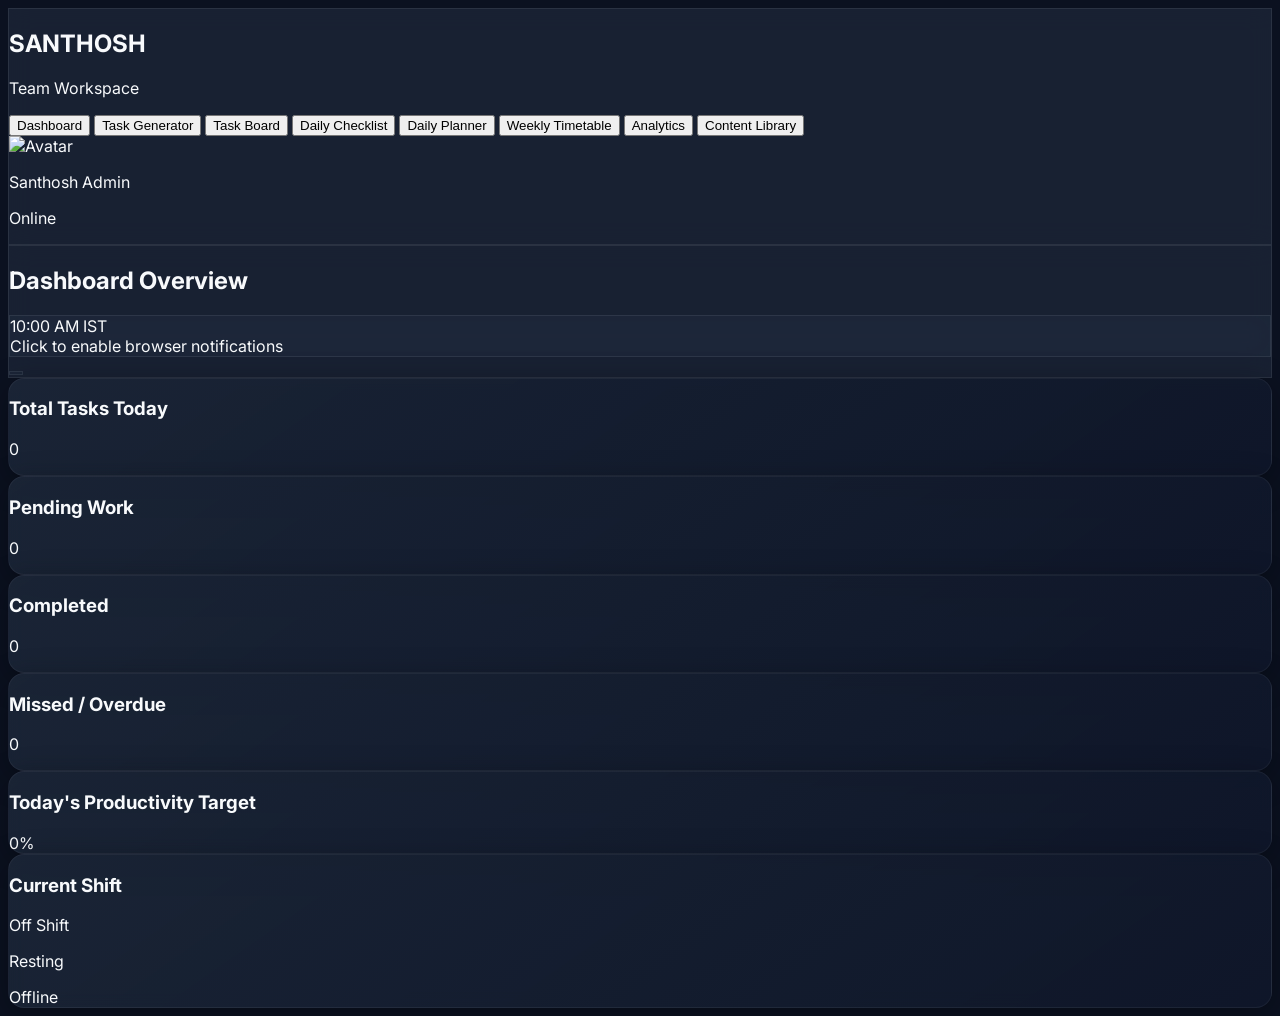
==== commit fae2a94d: "Update index.html" ====
--- a/ALP Task/index.html
+++ b/ALP Task/index.html
@@ -709,13 +709,38 @@
             
             slots.forEach((slotEl) => {
                 const index = parseInt(slotEl.getAttribute('data-index'));
+                if (isNaN(index)) return; // Skip if no index found
                 const slot = TIMELINE_SCHEDULE[index];
-        window.switchView = function(viewId) {
-            // Determine the target view ID gracefully
-            const viewIdTarget = typeof viewId === 'string' ? viewId : this.getAttribute('onclick').match(/'([^']+)'/)[1];
-            
-            // Prevent default behavior if an event was passed
-            if (event && event.preventDefault) event.preventDefault();
+
+                const startMins = (slot.startH * 60) + slot.startM;
+                const endMins = (slot.endH * 60) + slot.endM;
+                const badge = slotEl.querySelector('.status-badge');
+                const cardBox = slotEl.classList.contains('card-box') ? slotEl : null;
+
+                if (badge) {
+                    if (currentMins >= startMins && currentMins < endMins) {
+                        badge.innerHTML = '<span class="ml-2 px-2 py-0.5 bg-primary/20 text-primary text-[10px] rounded animate-pulse border border-primary/30 uppercase tracking-wider">Active Now</span>';
+                        if (cardBox) cardBox.classList.add('border-primary', 'shadow-lg', 'shadow-primary/20');
+                        if (cardBox) cardBox.classList.remove('opacity-60', 'grayscale-[30%]');
+                    } else if (currentMins < startMins) {
+                        badge.innerHTML = '<span class="ml-2 px-2 py-0.5 bg-slate-700 text-slate-300 text-[10px] rounded uppercase tracking-wider">Upcoming</span>';
+                        if (cardBox) cardBox.classList.remove('border-primary', 'shadow-lg', 'shadow-primary/20', 'opacity-60', 'grayscale-[30%]');
+                    } else {
+                        badge.innerHTML = '<span class="ml-2 px-2 py-0.5 bg-slate-800 text-slate-500 text-[10px] rounded uppercase tracking-wider">Past</span>';
+                        if (cardBox) {
+                            cardBox.classList.remove('border-primary', 'shadow-lg', 'shadow-primary/20');
+                            cardBox.classList.add('opacity-60', 'grayscale-[30%]');
+                        }
+                    }
+                }
+            });
+        }
+
+        window.switchView = function(viewIdTarget) {
+            // Prevent default behavior safely
+            if (typeof event !== 'undefined' && event && event.preventDefault) {
+                event.preventDefault();
+            }
 
             // 1. Reset all links to inactive state
             document.querySelectorAll('.nav-link').forEach(el => { 
@@ -756,7 +781,7 @@
 
             // 6. Special actions (Charts)
             if(viewIdTarget === 'analytics') {
-                setTimeout(() => initCharts(window.appState.tasks), 50); // Small delay to ensure Canvas is visible
+                setTimeout(() => initCharts(window.appState.tasks), 50);
             }
         }
 
